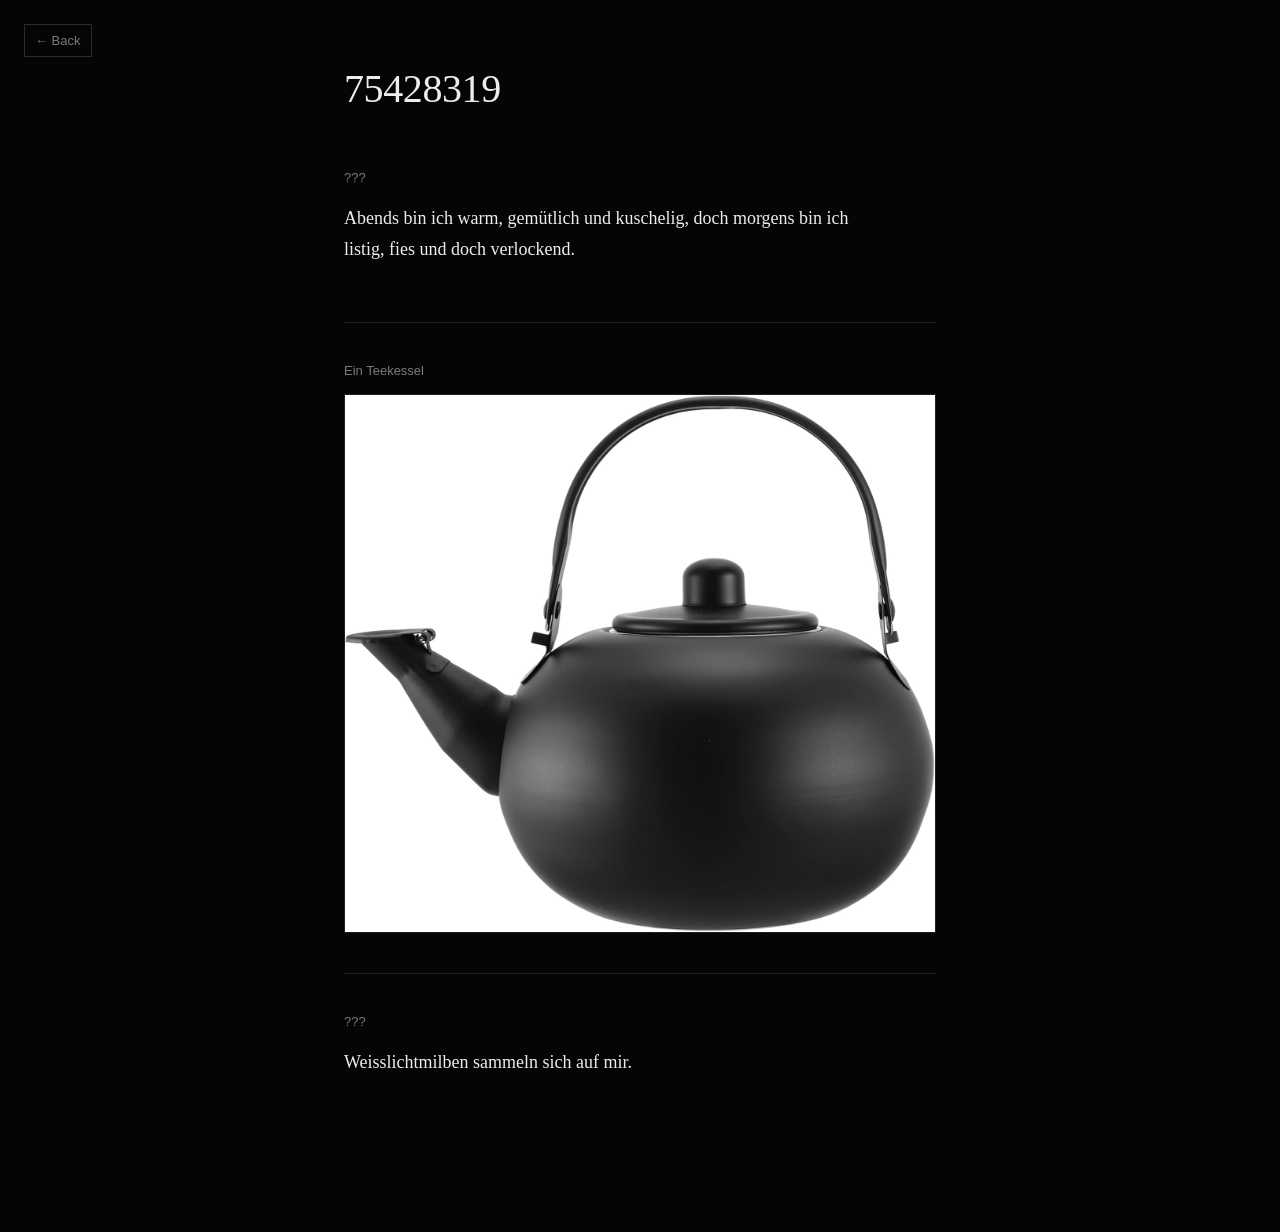
==== 75428319.html @ 4d8f023c "Stuff happened" ====
<!DOCTYPE html>
<html lang="en">
<head>
<meta charset="UTF-8">
<meta name="viewport" content="width=device-width, initial-scale=1.0, maximum-scale=1.0">
<title>Schwierig schwierig</title>
<link rel="stylesheet" href="style.css">
</head>
<body>

  <a class="back-button" href="index.html" aria-label="Back to home">&larr; Back</a>

  <main class="page">

    <header class="page-header">
      <h1>75428319</h1>
      <p class="lede"></p>
    </header>

    <section class="panel panel--text">
      <span class="panel-label">???</span>
      <p>Abends bin ich warm, gemütlich und kuschelig, doch morgens bin ich listig, fies und doch verlockend.</p>
    </section>

    <section class="panel panel--image">
      <span class="panel-label">Ein Teekessel</span>
      <figure>
        <img src="teekessel.jpg" alt="Ein Teekesselchen.">
      </figure>
    </section>
  
    <section class="panel panel--text">
      <span class="panel-label">???</span>
      <p>Weisslichtmilben sammeln sich auf mir.</p>
    </section>
  </main>

  <script src="script.js"></script>
</body>
</html>
---- style.css ----
/* ==========================================================================
   Design tokens
   ========================================================================== */

:root {
  --bg: #050505;
  --panel-bg: #0d0d0d;
  --fg: #ededed;
  --muted: #7a7a7a;
  --line: #2b2b2b;
  --line-active: #ededed;
  --divider: #1f1f1f;
  --error: #b5453f;

  --serif: 'Iowan Old Style', 'Palatino Linotype', Georgia, serif;
  --sans: -apple-system, BlinkMacSystemFont, 'Segoe UI', Helvetica, Arial, sans-serif;
}

/* ==========================================================================
   Reset & base
   ========================================================================== */

* {
  box-sizing: border-box;
}

html, body {
  height: 100%;
}

body {
  margin: 0;
  background: var(--bg);
  color: var(--fg);
  font-family: var(--serif);
  -webkit-font-smoothing: antialiased;
}

img, svg {
  max-width: 100%;
  display: block;
}

button {
  font-family: inherit;
  color: inherit;
  cursor: pointer;
}

/* ==========================================================================
   Typography
   ========================================================================== */

h1 {
  margin: 0 0 18px;
  font-size: clamp(28px, 6vw, 40px);
  font-weight: 500;
  line-height: 1.25;
  letter-spacing: -0.01em;
}

p.lede {
  margin: 0 0 48px;
  font-size: 16px;
  line-height: 1.6;
  color: var(--muted);
  font-family: var(--sans);
}
li.green {
  color: #80f080;
}
li.yellow {
  color: #f0f080;
}
li.red {
  color: #f08080;
}

/* ==========================================================================
   Gate (index page): headline + word input that redirects
   ========================================================================== */

.stage {
  min-height: 100%;
  display: flex;
  align-items: center;
  justify-content: center;
  padding: 32px;
}

.stage-inner {
  width: 100%;
  max-width: 420px;
  text-align: center;
}

#gate-form {
  display: flex;
  flex-direction: column;
  align-items: center;
  gap: 14px;
}

#gate-form input[type="text"] {
  width: 100%;
  background: transparent;
  border: none;
  border-bottom: 1px solid var(--line);
  color: var(--fg);
  font-family: var(--sans);
  font-size: 20px;
  text-align: center;
  padding: 10px 4px 14px;
  outline: none;
  transition: border-color 0.25s ease;
  -webkit-appearance: none;
  appearance: none;
  border-radius: 0;
}

#gate-form input[type="text"]::placeholder {
  color: var(--muted);
  font-weight: 400;
}

#gate-form input[type="text"]:focus {
  border-bottom-color: var(--line-active);
}

#gate-form input[type="text"].shake {
  border-bottom-color: var(--error);
  animation: shake 0.4s ease;
}

@keyframes shake {
  0%, 100% { transform: translateX(0); }
  20% { transform: translateX(-6px); }
  40% { transform: translateX(6px); }
  60% { transform: translateX(-4px); }
  80% { transform: translateX(4px); }
}

.hint {
  min-height: 18px;
  font-size: 13px;
  color: var(--error);
  font-family: var(--sans);
  opacity: 0;
  transition: opacity 0.2s ease;
}

.hint.visible {
  opacity: 1;
}

#gate-form button[type="submit"] {
  display: none;
}

/* ==========================================================================
   Panels (subpages): one section per unit of content, stacked
   ========================================================================== */

.page {
  max-width: 640px;
  margin: 0 auto;
  padding: 64px 24px 96px;
}

.back-button {
  position: fixed;
  top: 24px;
  left: 24px;
  z-index: 1;
  padding: 8px 10px;
  border: 1px solid var(--line);
  color: var(--muted);
  font-family: var(--sans);
  font-size: 13px;
  text-decoration: none;
  transition: border-color 0.2s ease, color 0.2s ease;
}

.back-button:hover,
.back-button:focus-visible {
  border-color: var(--line-active);
  color: var(--fg);
}

.page-header {
  margin-bottom: 56px;
}

.panel {
  padding: 40px 0;
  border-top: 1px solid var(--divider);
}

.panel:first-of-type {
  border-top: none;
  padding-top: 0;
}

.panel-label {
  display: block;
  font-family: var(--sans);
  font-size: 13px;
  color: var(--muted);
  margin-bottom: 16px;
}

/* Text panel: prose only, no chrome */

.panel--text p {
  font-size: 18px;
  line-height: 1.7;
  max-width: 60ch;
}

/* Image panel: the artwork plus a short caption */

.panel--image figure {
  margin: 0;
}

.panel--image img,
.panel--image svg {
  width: 100%;
  height: auto;
  border: 1px solid var(--divider);
}

.panel--image figcaption {
  margin-top: 14px;
  font-family: var(--sans);
  font-size: 14px;
  color: var(--muted);
}

/* Audio panel: a round transport button + small bar visualizer */

.panel--audio .audio-row {
  display: flex;
  align-items: center;
  gap: 20px;
}

.audio-toggle {
  flex-shrink: 0;
  width: 56px;
  height: 56px;
  border-radius: 50%;
  border: 1px solid var(--line);
  background: transparent;
  display: flex;
  align-items: center;
  justify-content: center;
  transition: border-color 0.2s ease;
}

.audio-toggle:hover,
.audio-toggle:focus-visible {
  border-color: var(--line-active);
}

.audio-toggle .icon-play,
.audio-toggle .icon-pause {
  width: 16px;
  height: 16px;
}

.audio-toggle .icon-pause {
  display: none;
}

.audio-toggle.is-playing .icon-play {
  display: none;
}

.audio-toggle.is-playing .icon-pause {
  display: block;
}

.audio-meta {
  font-family: var(--sans);
}

.audio-meta .audio-label {
  display: block;
  font-size: 16px;
  margin-bottom: 4px;
}

.audio-meta .audio-sub {
  font-size: 13px;
  color: var(--muted);
}

.audio-visual {
  display: flex;
  align-items: flex-end;
  gap: 3px;
  height: 18px;
  margin-left: auto;
}

.audio-visual span {
  width: 3px;
  height: 100%;
  background: var(--line);
  transform-origin: bottom;
  animation: none;
}

.audio-visual.is-playing span {
  background: var(--fg);
  animation: bar 0.9s ease-in-out infinite;
}

.audio-visual span:nth-child(1) { animation-delay: 0s; }
.audio-visual span:nth-child(2) { animation-delay: 0.15s; }
.audio-visual span:nth-child(3) { animation-delay: 0.3s; }
.audio-visual span:nth-child(4) { animation-delay: 0.1s; }

@keyframes bar {
  0%, 100% { transform: scaleY(0.25); }
  50% { transform: scaleY(1); }
}

@media (prefers-reduced-motion: reduce) {
  .audio-visual.is-playing span,
  #gate-form input[type="text"].shake {
    animation: none;
  }
}

/* ==========================================================================
   Small screens
   ========================================================================== */

@media (max-width: 380px) {
  p.lede {
    margin-bottom: 36px;
  }

  .page {
    padding: 48px 20px 72px;
  }

  .panel--audio .audio-row {
    flex-wrap: wrap;
    row-gap: 14px;
  }

  .audio-visual {
    margin-left: 76px;
  }
}
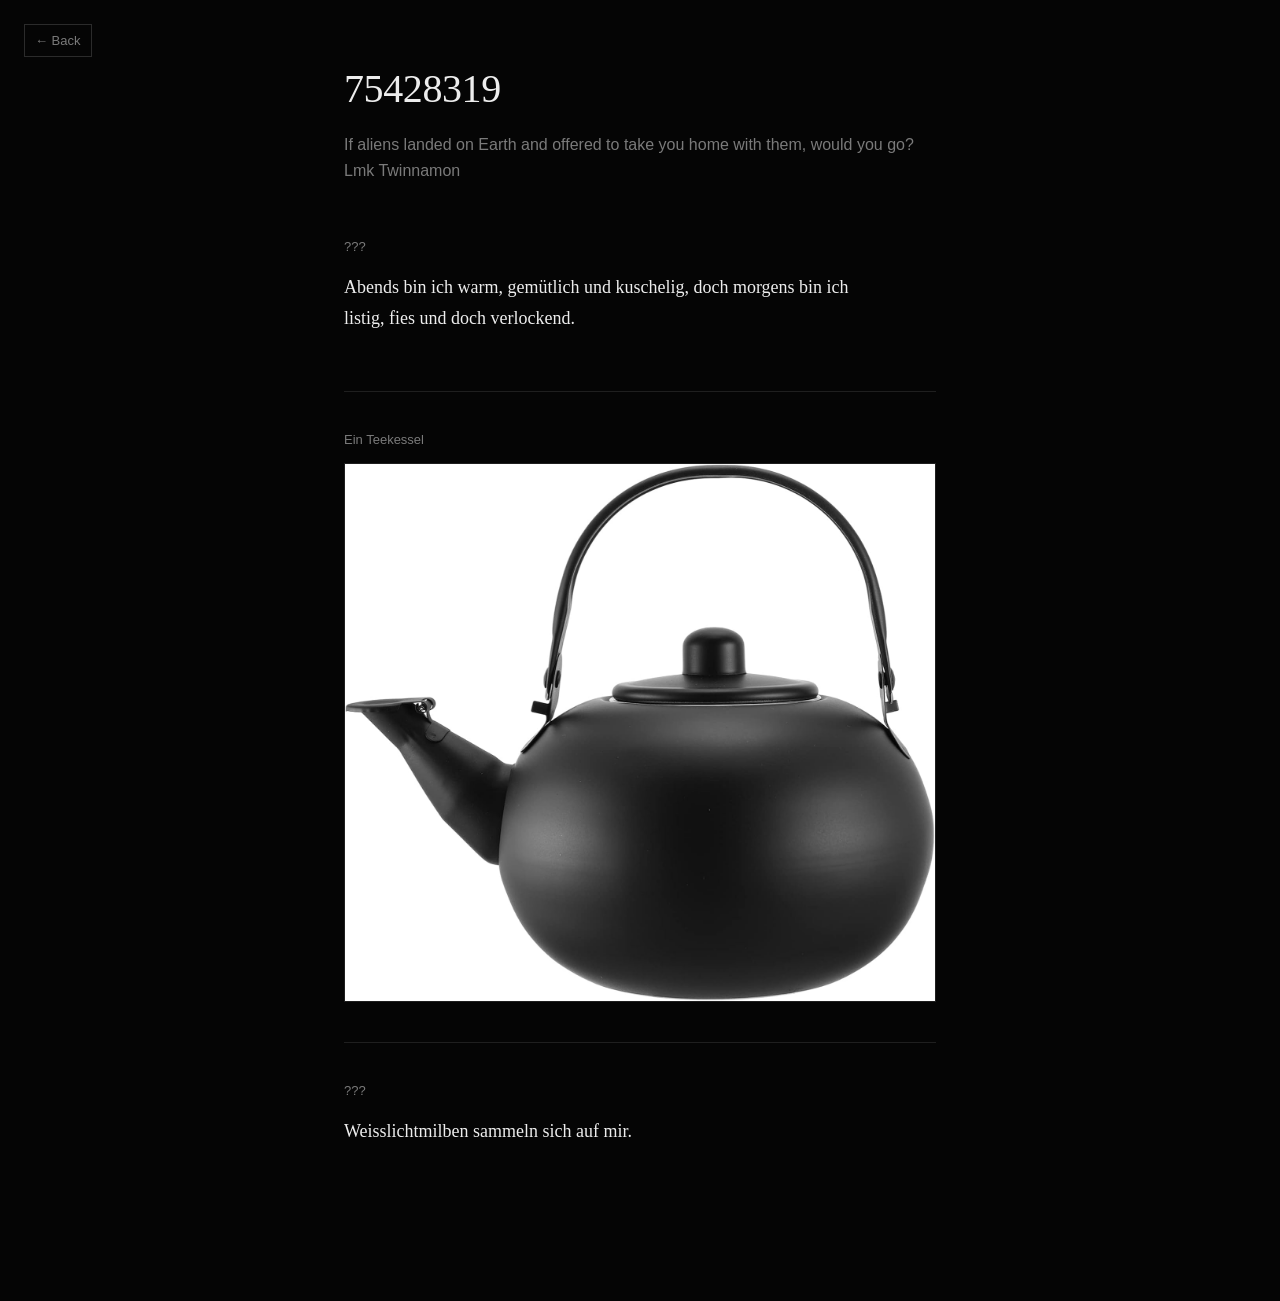
==== commit 5ee1d379: "Update riddle descriptions and add new pages for 'decke' and 'list'" ====
--- a/75428319.html
+++ b/75428319.html
@@ -14,7 +14,7 @@
 
     <header class="page-header">
       <h1>75428319</h1>
-      <p class="lede"></p>
+      <p class="lede">If aliens landed on Earth and offered to take you home with them, would you go? Lmk Twinnamon</p>
     </header>
 
     <section class="panel panel--text">
--- a/style.css
+++ b/style.css
@@ -75,6 +75,9 @@
 li.red {
   color: #f08080;
 }
+a.link {
+  color:#808080;
+}
 
 /* ==========================================================================
    Gate (index page): headline + word input that redirects
